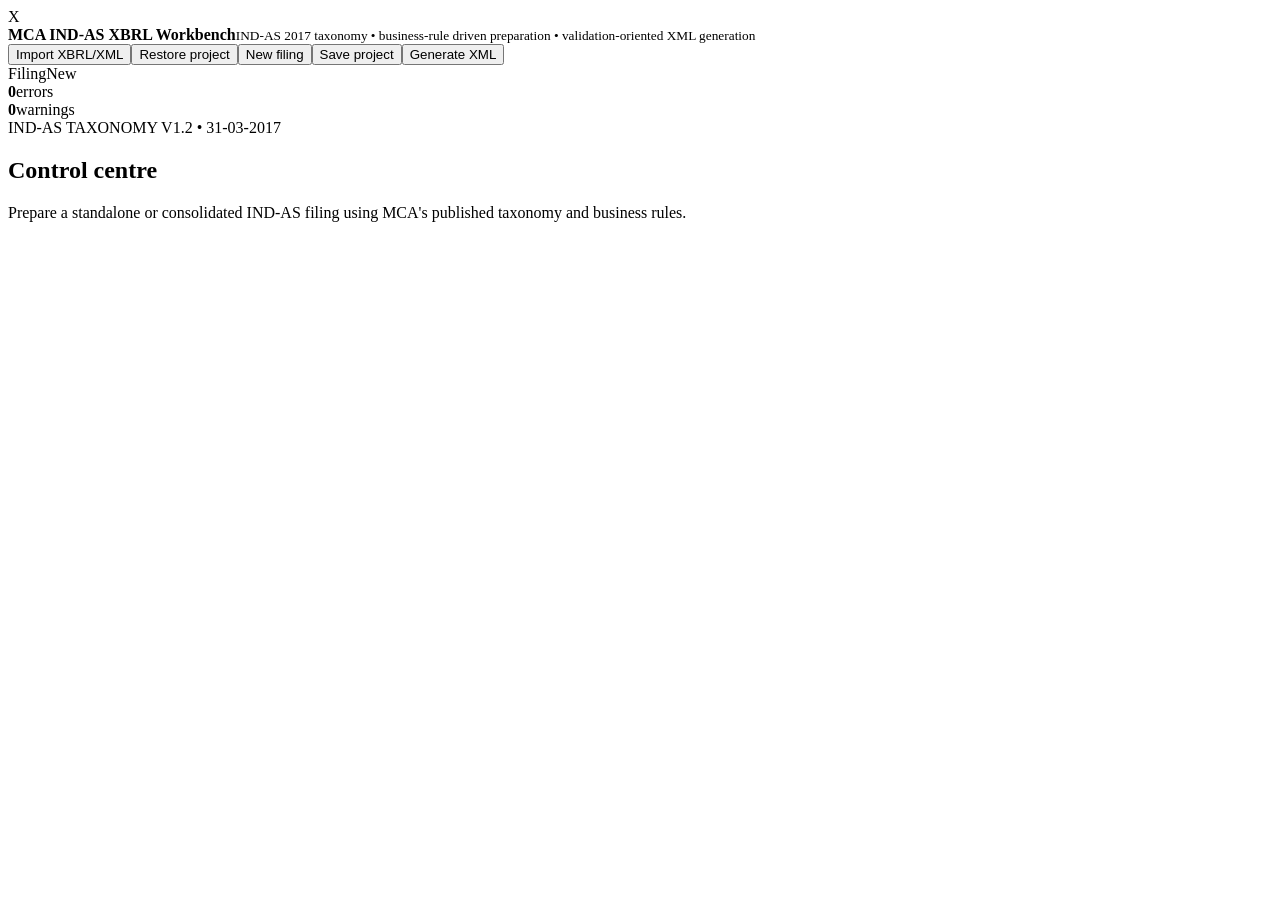
==== index.html @ 5f95f1f1 "Add IND-AS V3 index.html" ====
<!doctype html><html lang="en"><head><meta charset="utf-8"><meta name="viewport" content="width=device-width,initial-scale=1"><meta name="theme-color" content="#0f172a"><title>MCA IND-AS XBRL Workbench V3</title><meta name="application-version" content="3.0.0"><meta name="description" content="Local-first MCA IND-AS XBRL preparation, business-rule preflight and XML generation workbench"><link rel="stylesheet" href="styles.css"></head><body><div id="app">
<header class="topbar"><div class="brand"><div class="brandmark">X</div><div><strong>MCA IND-AS XBRL Workbench</strong><small>IND-AS 2017 taxonomy • business-rule driven preparation • validation-oriented XML generation</small></div></div>
<div class="top-actions"><button class="btn" data-action="import">Import XBRL/XML</button><button class="btn" data-action="restore">Restore project</button><button class="btn" data-action="new">New filing</button><button class="btn primary" data-action="save">Save project</button><button class="btn accent" data-action="xml">Generate XML</button><input id="fileImport" type="file" accept=".xml,.xbrl,.json" hidden></div></header>
<div class="workspace"><aside class="sidebar"><div class="side-head"><span>Filing</span><span class="pill" id="saveState">New</span></div><nav id="nav"></nav><div class="side-foot"><div><b id="errCount">0</b><span>errors</span></div><div><b id="warnCount">0</b><span>warnings</span></div></div></aside>
<main class="main"><section class="hero"><div><div class="eyebrow">IND-AS TAXONOMY V1.2 • 31-03-2017</div><h1 id="title">Control centre</h1><p id="desc">Prepare a standalone or consolidated IND-AS filing using MCA's published taxonomy and business rules.</p></div><div id="meta" class="hero-meta"></div></section><div id="tabs" class="tabstrip"></div><section id="content" class="content"></section></main></div>
<div id="toast" class="toast"></div><div id="modal" class="modal" hidden></div></div><script src="app.js"></script></body></html>
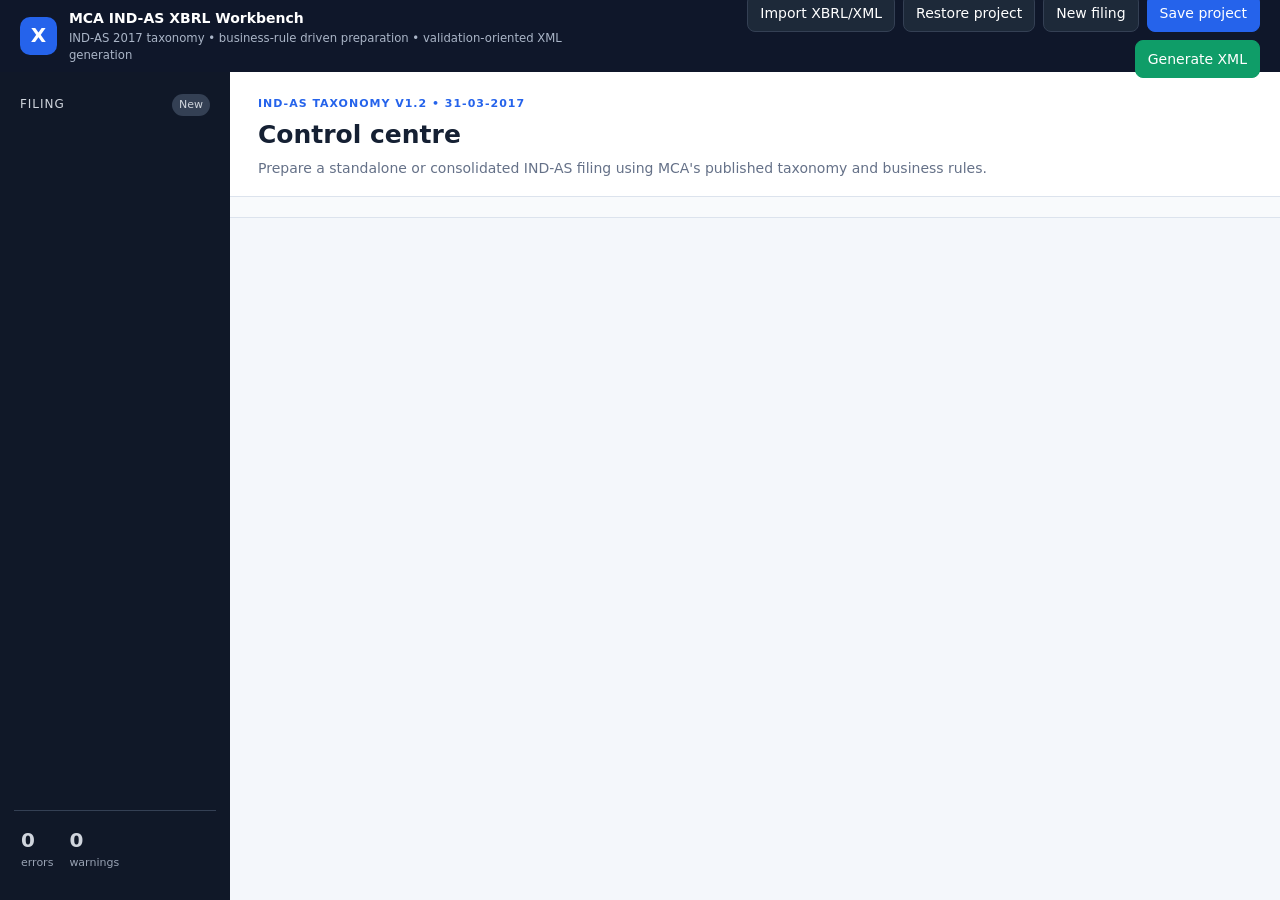
==== commit c713d179: "Publish IND-AS V4 as Pages entry point" ====
--- a/index.html
+++ b/index.html
@@ -1,6 +1 @@
-<!doctype html><html lang="en"><head><meta charset="utf-8"><meta name="viewport" content="width=device-width,initial-scale=1"><meta name="theme-color" content="#0f172a"><title>MCA IND-AS XBRL Workbench V3</title><meta name="application-version" content="3.0.0"><meta name="description" content="Local-first MCA IND-AS XBRL preparation, business-rule preflight and XML generation workbench"><link rel="stylesheet" href="styles.css"></head><body><div id="app">
-<header class="topbar"><div class="brand"><div class="brandmark">X</div><div><strong>MCA IND-AS XBRL Workbench</strong><small>IND-AS 2017 taxonomy • business-rule driven preparation • validation-oriented XML generation</small></div></div>
-<div class="top-actions"><button class="btn" data-action="import">Import XBRL/XML</button><button class="btn" data-action="restore">Restore project</button><button class="btn" data-action="new">New filing</button><button class="btn primary" data-action="save">Save project</button><button class="btn accent" data-action="xml">Generate XML</button><input id="fileImport" type="file" accept=".xml,.xbrl,.json" hidden></div></header>
-<div class="workspace"><aside class="sidebar"><div class="side-head"><span>Filing</span><span class="pill" id="saveState">New</span></div><nav id="nav"></nav><div class="side-foot"><div><b id="errCount">0</b><span>errors</span></div><div><b id="warnCount">0</b><span>warnings</span></div></div></aside>
-<main class="main"><section class="hero"><div><div class="eyebrow">IND-AS TAXONOMY V1.2 • 31-03-2017</div><h1 id="title">Control centre</h1><p id="desc">Prepare a standalone or consolidated IND-AS filing using MCA's published taxonomy and business rules.</p></div><div id="meta" class="hero-meta"></div></section><div id="tabs" class="tabstrip"></div><section id="content" class="content"></section></main></div>
-<div id="toast" class="toast"></div><div id="modal" class="modal" hidden></div></div><script src="app.js"></script></body></html>+<!doctype html><html lang="en"><head><meta charset="utf-8"><meta name="viewport" content="width=device-width,initial-scale=1"><meta http-equiv="refresh" content="0; url=IND_AS_V4/"><title>MCA IND-AS XBRL Workbench V4</title></head><body><p>Opening <a href="IND_AS_V4/">MCA IND-AS XBRL Workbench V4</a>…</p><script>location.replace("IND_AS_V4/");</script></body></html>
